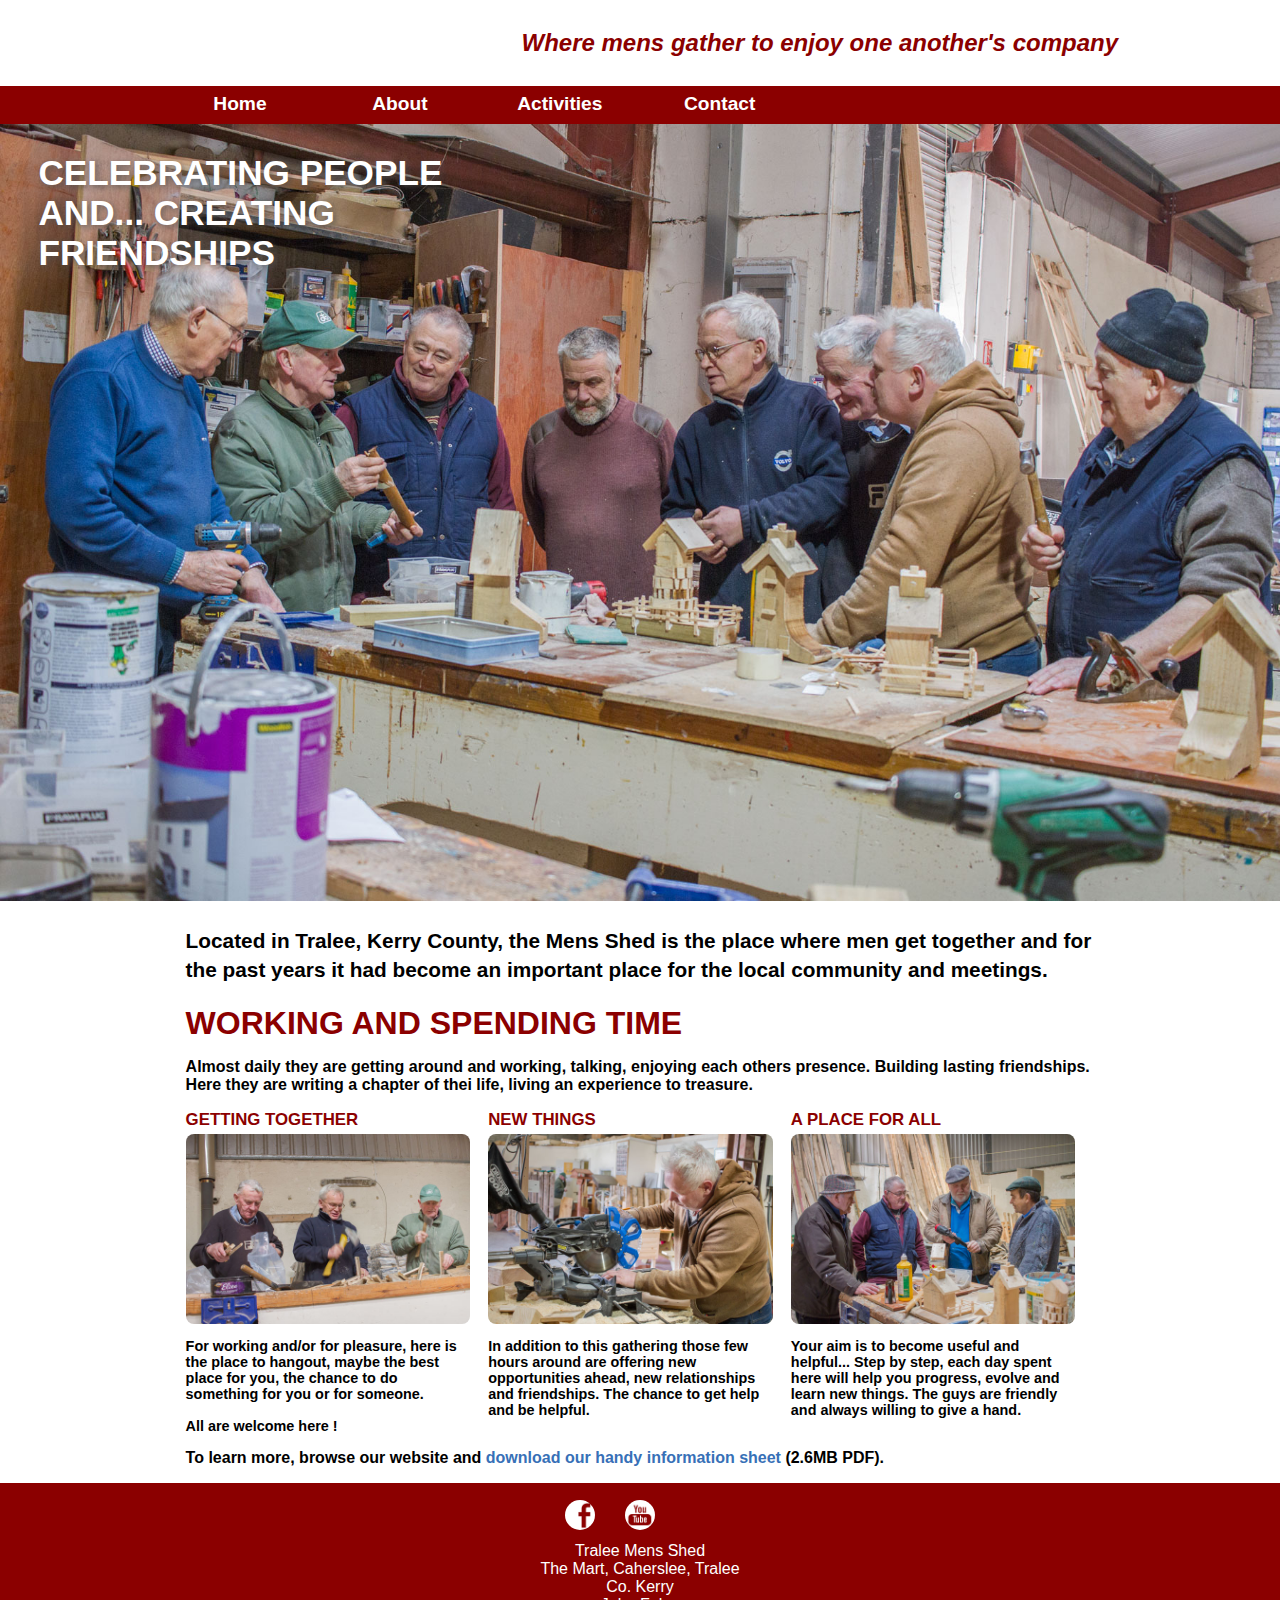
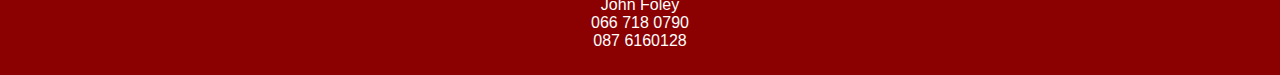
==== index.html @ 5c641f40 "mens shed website" ====
<!doctype html>
<html lang="en">
<head>
<meta charset="utf-8">
<title>Tralee Mens Shed</title>
<link href="css/main.css" rel="stylesheet" type="text/css">
<link href="images/" rel="icon" type="image/x-icon" />
<!--The following script tag downloads a font from the Adobe Edge Web Fonts server for use within the web page. We recommend that you do not modify it.--><script>var __adobewebfontsappname__="dreamweaver"</script><script src="http://use.edgefonts.net/exo:i1,i6,n1,n2,n3,n6:default.js" type="text/javascript"></script>
<meta name="viewport" content="width=device-width, initial-scale=1">
</head>

<body>
<header>
  <h1><img src="images/" width="159" height="89" alt=""/>The Mens Shed</h1>
  <p>Where mens gather to enjoy one another's company</p>
</header>
<nav>
  <h2 id="menulink"><a href="#navlinks">Menu</a></h2>
  <ul class="displayed" id="navlinks">
    <li><a href="index.html" class="current">Home</a></li>
    <li><a href="about.html">About</a></li>
    <li><a href="activities.html">Activities</a></li>
    <li><a href="contact.html">Contact</a></li>
  </ul>
</nav>
<div id="hero"><img src="images/tralee_men.jpg" alt="Mens Shed"/>
  <h2>Celebrating people <br> and... creating friendships</h2>
</div>
<article class="intro">
  <p>Located in Tralee, Kerry County, the Mens Shed is the place where men get together and for the past years it had become an important place for the local community and meetings.</p>
</article>
<article class="maincontent">
  <h2>Working and spending time</h2>
  <p>Almost daily they are getting around and working, talking, enjoying each others presence. Building lasting friendships. Here they are writing a chapter of thei life, living an experience to treasure.</p>
  <section>
    <h3>Getting together</h3>
    <img src="images/getting_together.jpg" alt="mens side by side">
    <p>For working and/or for pleasure, here is the place to hangout, maybe the best place for you, the chance to do something for you or for someone. <br><br> <strong>All are welcome here !</strong></p>
  </section>
  <section>
    <h3>New things</h3>
    <img src="images/new_things2.jpg" alt="working together">
    <p>In addition to this gathering those few hours around are offering new opportunities ahead, new relationships and friendships. The chance to get help and be helpful.</p>
  </section>
  <section>
    <h3>A place for all</h3>
    <img src="images/teamwork.jpg" alt="mens collaborate">
    <p>Your aim is to become useful and helpful... Step by step, each day spent here will help you progress, evolve and learn new things. The guys are friendly and always willing to give a hand.</p>
  </section>
  <p class="clearleft">To learn more, browse our website and <a href="files/info-sheet.pdf">download our handy information sheet</a> (2.6MB PDF).</p>
</article>
<footer>
  <ul>
    <li><a href="https://www.facebook.com/mensshed.tralee"><img src="images/facebook.png" alt="Facebook"></a></li>
    <li><a href="https://www.youtube.com/watch?v=YA_hU5zSPKc"><img src="images/youtube.png" alt="YouTube"></a></li>
  </ul>
  <p>Tralee Mens Shed <br>
The Mart, Caherslee, Tralee <br> Co. Kerry <br>

John Foley <br>
066 718 0790 <br>
087 6160128</p>
</footer>
<script src="js/menu.js"></script>
</body>
</html>
---- css/main.css ----
@charset "utf-8";
html {
    box-sizing: border-box;
}
*, *:before, *:after {
    box-sizing: inherit;
}
body {
    margin: 0;
    font-family: exo, "Helvetica Neue", Helvetica, Arial, sans-serif;
    font-weight: 600;
}
a {
    color: #3770B7;
    text-decoration: none;
    font-weight: 600;
}
a:visited {
    color: #4C83C9;
}
a:hover, a:active, a:focus {
    color: #499D6B;
    text-decoration: underline;
}
header h1 {
    text-indent: -900px;
    margin-top: 0;
    padding-top: 0.2em;
}
header {
    position: relative;
    overflow-y: hidden;
    background-color: white;
    max-width: 960px;
    margin: 0 auto;
}
header h1 img {
    position: absolute;
    left: 2%;
}
header p {
    color: #8B0000;
    font-style: italic;
    font-size: 1.5em;
    font-weight: 600;
    margin-top: 3em;
    margin-left: 2%;
}
h2, h3 {
    color: #8B0000;
    text-transform: uppercase;
}
nav {
    background-color: #8B0000;
    position: relative;
}
#menulink {
    margin: 0;
}
#menulink a {
    font-size: 1.2em;
    text-transform: uppercase;
    font-style: normal;
}
#menulink a, #navlinks a {
    display: block;
    width: 100%;
    height: 2em;
    text-align: center;
    background-color:#8B0000;
    color: white;
    padding: .4em 0;
    text-decoration: none;
    font-weight: bold;
    font-size: 1.2em;
}
#navlinks {
    padding: 0px;
    list-style-type: none;
    width: 100%;
    margin: 0 auto;
    position: absolute;
    -webkit-transition: all ease-out 0.5s;
    transition: all ease-out 0.5s;
}
#navlinks.displayed {
    top: 57px;
    z-index: 1;
    opacity: 1;
}
#navlinks.start {
    display: none;
}
#navlinks.collapsed {
    top: -15em;
    opacity: 0;
}
#navlinks li {
    margin: 0px;
}
#navlinks a:visited {
   color: whitesmoke;

}
#navlinks a:hover, #navlinks a:active, #navlinks a:focus {
    color: #8B0000;
    background-color: white;
}
#navlinks a.current:active, #navlinks a.current:visited {
    color: white;
    background-color: #8B0000;
}
#hero {
    position: relative;
    max-width: 1800px;
    margin: 0 auto;
}
#hero h2 {
    position: absolute;
    top: 0%;
    color: white;
    font-size: 1.5em;
    width: 50%;
    left: 3%;
    text-shadow: 2px 2px 6px rgba(82,82,82,0.78);
}
#hero img {
    max-width: 100%;
}
article {
    margin: 0 auto;
    max-width: 960px;
    padding: 0 2%;
}
.intro h2 {
    margin-top: 1em;
}
.intro p {
    font-size: 1.3em;
    line-height: 1.4;
}
.intro video {
    width: 90%;
    margin: 0 auto 2em;
    display: block;
}
#sample_menu {
    margin-left: auto;
    margin-right: auto;
    margin-bottom: 2em;
    border-spacing: 0px 1em;
}
#sample_menu caption {
    color: #DF4848;
    font-weight: 600;
    font-size: 1.5em;
    text-align: left;
    margin-left: 2%;
}
#sample_menu th {
    padding-bottom: 0.6em;
    border-bottom: 3px solid #888888;
    text-transform: uppercase;
}
#sample_menu td {
    padding: 0em 1em 0.9em;
    border-bottom: 1px solid #C3C3C3;
}
#sample_menu td:last-child {
    text-align: right;
}
.maincontent {
    overflow: hidden;
}
.intro h2, .maincontent h2, .maincontent h3 {
    margin-bottom: 0.25em;
    margin-top: 0;
}
.intro h2, .maincontent h2 {
    font-size: 2em;
}
.maincontent section {
    font-size: 0.9em;
}
.maincontent img {
    width: 100%;
    border-radius: 8px;
    display: block;
    margin: 0 auto;
}



.clearleft {
    clear: left;
}


footer {
    clear: left;
    color: white;
    background-color: darkred;
    padding: 1px 0;
    overflow: hidden;
}
footer ul {
    width: 180px;
    margin: 0 auto;
    padding: 1em 0;
    list-style: none;
}
footer li a {
    display: block;
    width: 30px;
    float: left;
    margin: 0 15px;
}
footer img {
    border-radius: 50%;
    max-width: 100%;
}
footer p {
    padding: 0.5em 3em;
    clear: left;
    font-family: Arial, sans-serif;
    font-weight: 500;
    font-size: 1.00em;
    max-width: 960px;
    margin-left: auto;
    margin-right: auto;
	text-align:center;
}

@media (min-width: 680px) {
header h1 img {
    left: 0;
}
header p {
    font-size: 1.5em;
    text-align: right;
    margin: -1.5em 2px 1.2em 0;
}
#menulink {
    display: none;
}
#navlinks {
    max-width: 960px;
    position: static;
}
#navlinks.collapsed {
    opacity: 1;
}
#navlinks {
    height: 2.4em;
}
#navlinks a {
    width: 16.66%;
    float: left;
}
#hero h2 {
    font-size: 2.2em;
    width: 33%;
}
.maincontent section {
    width: 33.3%;
    padding-right: 2%;
    float: left;
}

#events {
    max-width: 1800px;
    margin: 0 auto;
}
.event {
    width: 50%;
    float: left;
    position: relative;
    padding: 0;
}
.description {
    position: absolute;
    bottom: 0;
    background-color: black;
    background-color: rgba(0,0,0,0.64);
    padding: 1px 20px;
}
.description, .description h2 {
    color: white;
}
#business, #wedding {
    height: 75vh;
    min-height: 750px;
    max-height: 1350px;
    background-repeat: no-repeat;
    background-size: cover;
}
#business {
    background-image: url(../images/events_business.jpg);
    background-position: center;
}
#wedding {
    background-image: url(../images/events_wedding.jpg);
    background-position: 40% top;
}
#attractions {
    padding: 10em 2em;
    background-image: url(../images/leicester_square.jpg);
    background-repeat: no-repeat;
    background-size: cover;
    background-position: center top;
    min-height: 75vh;
}
#attractions article {
    background-color: white;
    background-color: rgba(255,255,255,0.90);
    width: 60%;
    padding: 1em 2em;
    border-radius: 12px;
    max-width: 700px;
}
#attractions h2 {
    margin-top: 0;
}
#attractions p:first-of-type {
    font-size: 1.3em;
    line-height: 1.4;
}
}

@media (min-width: 900px) {

#navlinks a[href="index.html"] {
    background-image: none;
}
#navlinks a[href="rooms.html"] {
    background-position: left top;
}
#navlinks a[href="info.html"] {
    background-position: left -30px;
}
#navlinks a[href="dining.html"] {
    background-position: left -60px;
}
#navlinks a[href="events.html"] {
    background-position: left -90px;
}
#navlinks a[href="attractions.html"] {
    background-position: left -122px;
}
}

/* Style inputs with type="text", select elements and textareas */
input[type=text],textarea {
    width: 100%; /* Full width */
    padding: 12px; /* Some padding */  
    border: 1px solid #ccc; /* Gray border */
    border-radius: 4px; /* Rounded borders */
    box-sizing: border-box; /* Make sure that padding and width stays in place */
    margin-top: 6px; /* Add a top margin */
    margin-bottom: 16px; /* Bottom margin */
    resize: vertical /* Allow the user to vertically resize the textarea (not horizontally) */
}

/* Style the submit button with a specific background color etc */
input[type=submit] {
    background-color: darkred;
    color: white;
    padding: 12px 20px;
    border: none;
    border-radius: 4px;
    cursor: pointer;
}

/* When moving the mouse over the submit button, switch colors */
input[type=submit]:hover {
    background-color: white;
    color: darkred;
}

/* Add a background color and some padding around the form */
.container {
    border-radius: 5px;
    background-color: #f2f2f2;
    padding: 20px;
}

.contact-heading {
    color:black;
    text-align: center;
}
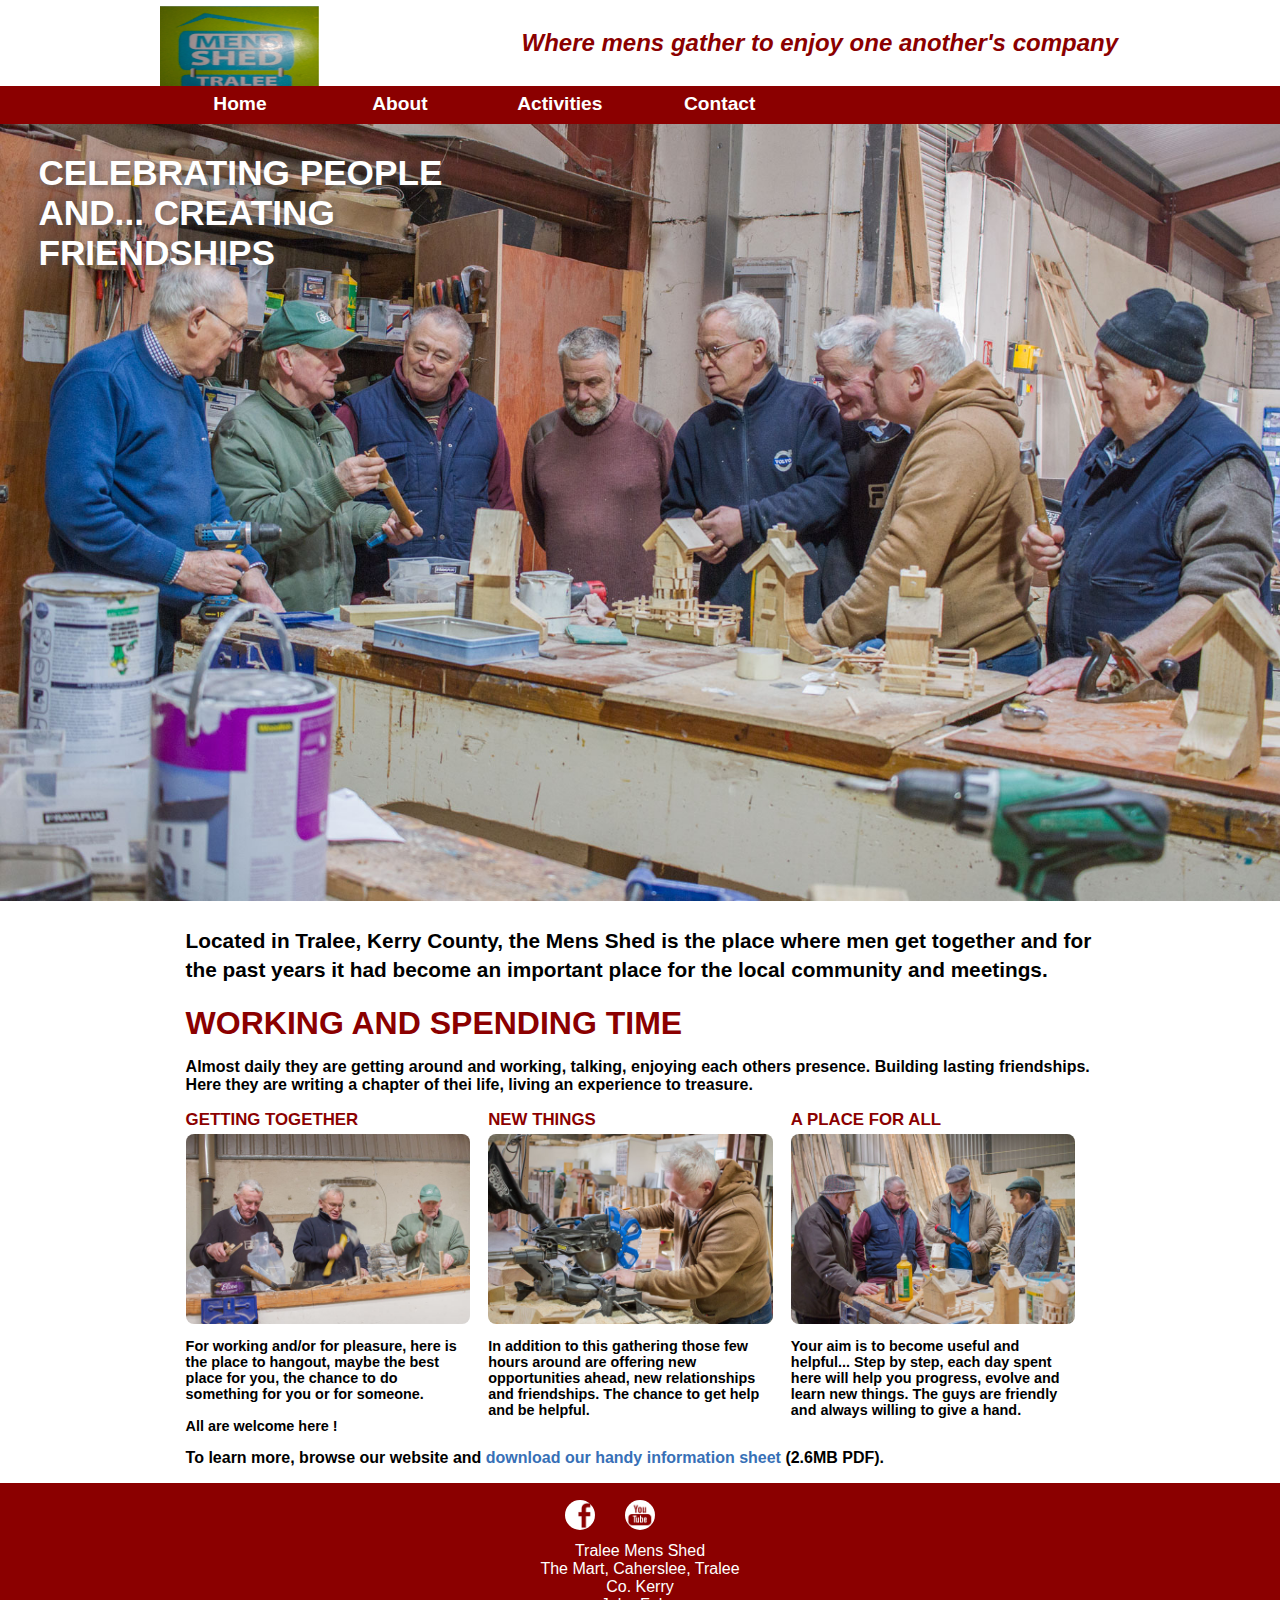
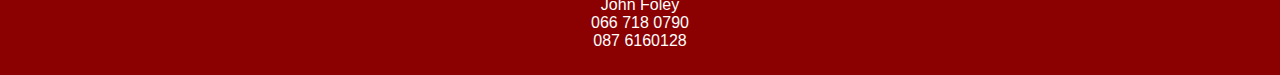
==== commit a78ece57: "added the logo on again, proper place" ====
--- a/index.html
+++ b/index.html
@@ -11,7 +11,7 @@
 
 <body>
 <header>
-  <h1><img src="images/" width="159" height="89" alt=""/>The Mens Shed</h1>
+  <h1><img src="images/logo1.png" width="159" height="89" alt=""/>The Mens Shed</h1>
   <p>Where mens gather to enjoy one another's company</p>
 </header>
 <nav>
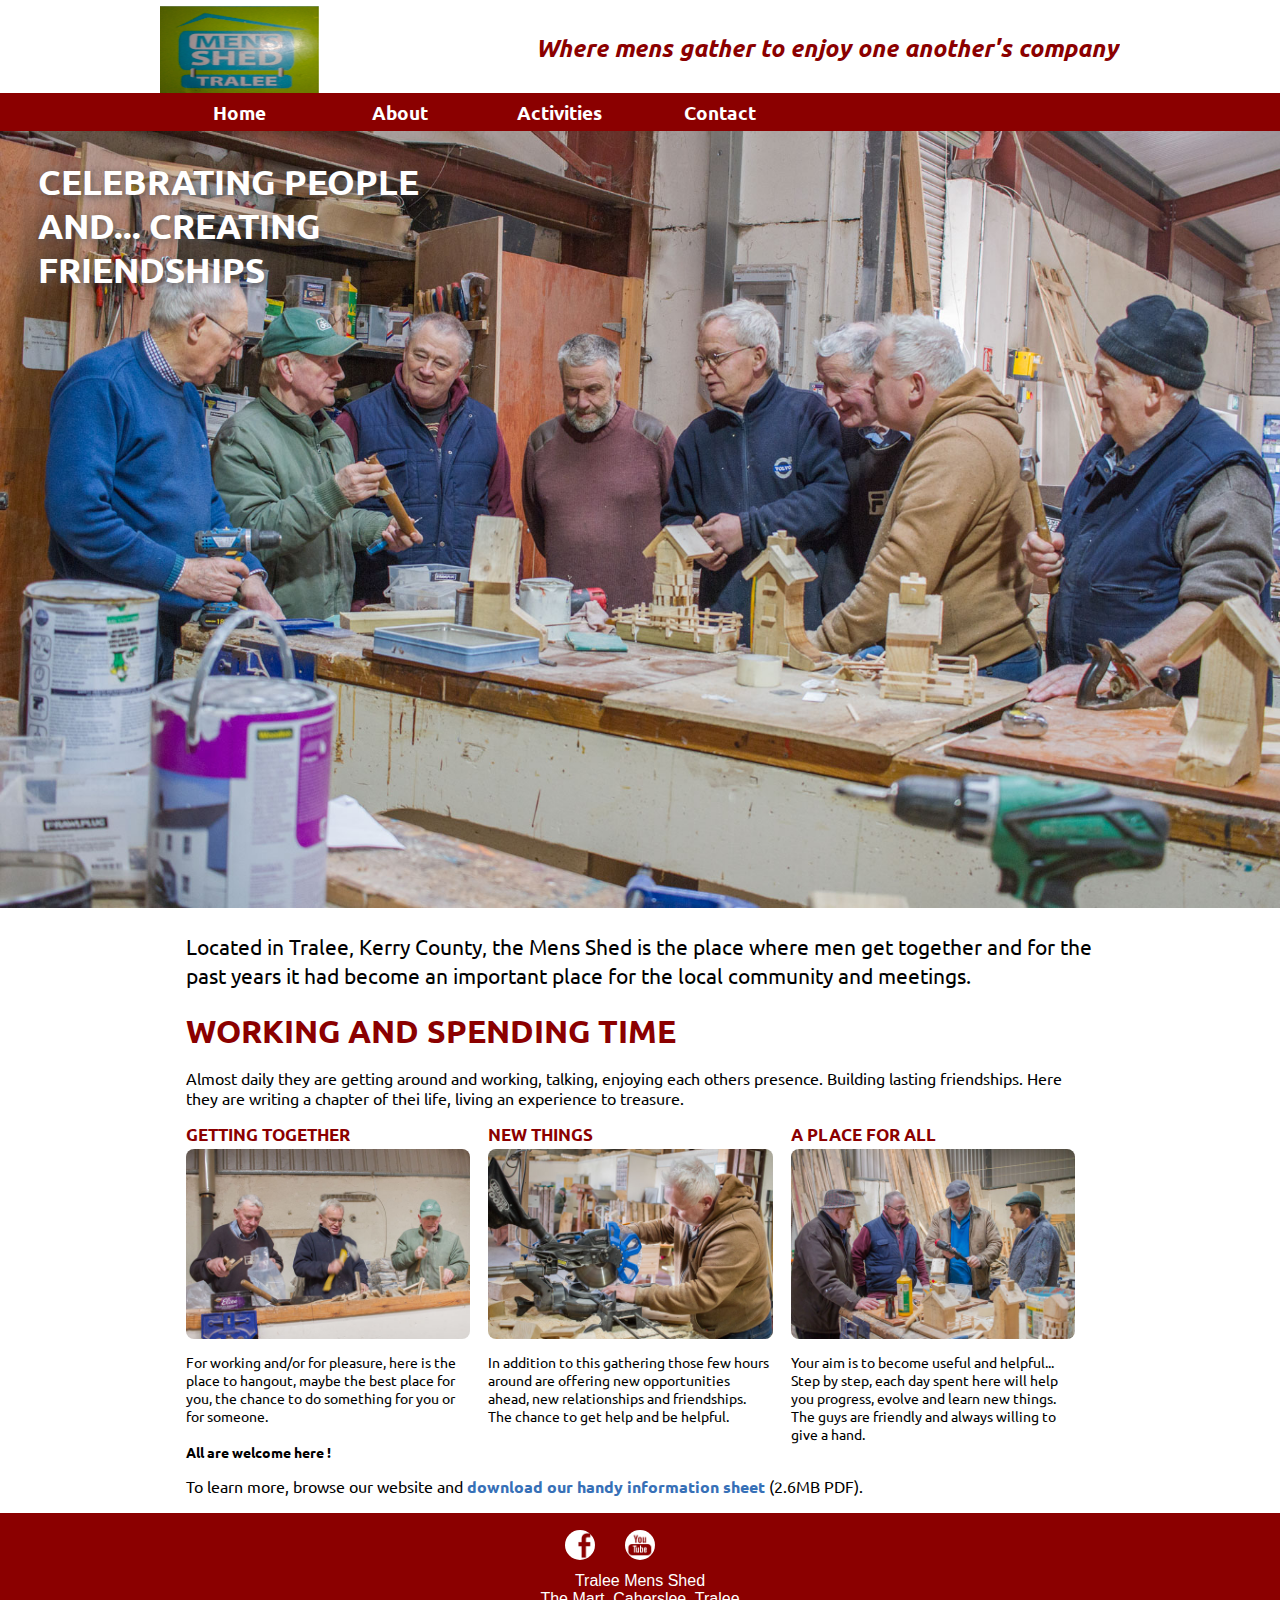
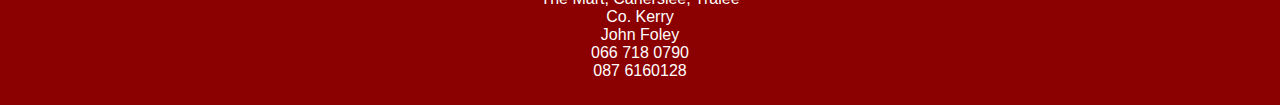
==== commit 63c39709: "changed the fonts" ====
--- a/index.html
+++ b/index.html
@@ -5,7 +5,7 @@
 <title>Tralee Mens Shed</title>
 <link href="css/main.css" rel="stylesheet" type="text/css">
 <link href="images/" rel="icon" type="image/x-icon" />
-<!--The following script tag downloads a font from the Adobe Edge Web Fonts server for use within the web page. We recommend that you do not modify it.--><script>var __adobewebfontsappname__="dreamweaver"</script><script src="http://use.edgefonts.net/exo:i1,i6,n1,n2,n3,n6:default.js" type="text/javascript"></script>
+<link href="https://fonts.googleapis.com/css2?family=Ubuntu&display=swap" rel="stylesheet"> 
 <meta name="viewport" content="width=device-width, initial-scale=1">
 </head>
 
--- a/css/main.css
+++ b/css/main.css
@@ -7,8 +7,7 @@
 }
 body {
     margin: 0;
-    font-family: exo, "Helvetica Neue", Helvetica, Arial, sans-serif;
-    font-weight: 600;
+    font-family: 'Ubuntu', sans-serif;
 }
 a {
     color: #3770B7;
